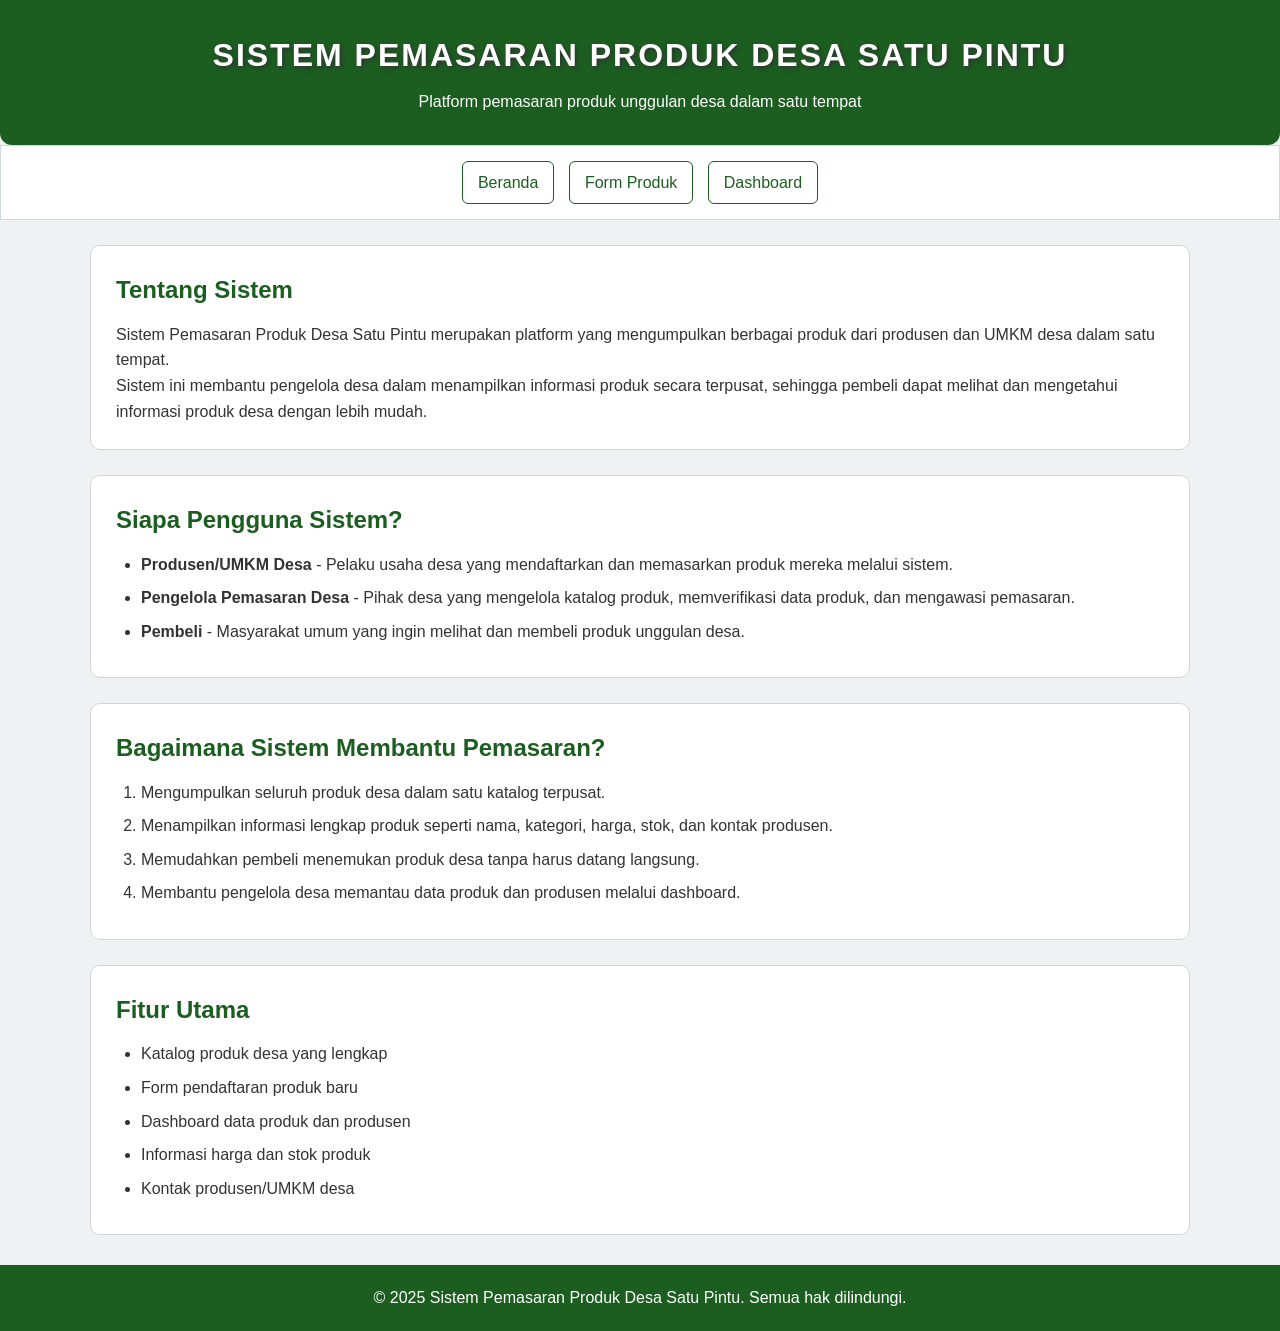
==== index.html @ f7556bd4 "lutfi memindahkan" ====
<!DOCTYPE html>
<html lang="id">

<head>
    <meta charset="UTF-8">
    <meta name="viewport" content="width=device-width, initial-scale=1.0">

    <title>Beranda - Sistem Pemasaran Produk Desa Satu Pintu</title>

    <!-- External CSS -->
    <link rel="stylesheet" href="style.css">
</head>

<body>

    <!-- HEADER -->
    <header>
        <h1>Sistem Pemasaran Produk Desa Satu Pintu</h1>
        <p>Platform pemasaran produk unggulan desa dalam satu tempat</p>
    </header>


    <!-- NAVIGASI -->
    <nav>
        <a href="index.html">Beranda</a>
        <a href="form_produk.html">Form Produk</a>
        <a href="dashboard.html">Dashboard</a>
    </nav>


    <!-- KONTEN -->
    <main>

        <!-- Tentang Sistem -->
        <section>
            <h2>Tentang Sistem</h2>

            <p>
                Sistem Pemasaran Produk Desa Satu Pintu merupakan platform
                yang mengumpulkan berbagai produk dari produsen dan UMKM desa
                dalam satu tempat.
            </p>

            <p>
                Sistem ini membantu pengelola desa dalam menampilkan informasi
                produk secara terpusat, sehingga pembeli dapat melihat dan
                mengetahui informasi produk desa dengan lebih mudah.
            </p>
        </section>


        <!-- Pengguna Sistem -->
        <section>
            <h2>Siapa Pengguna Sistem?</h2>

            <ul>
                <li>
                    <strong>Produsen/UMKM Desa</strong> -
                    Pelaku usaha desa yang mendaftarkan dan memasarkan
                    produk mereka melalui sistem.
                </li>

                <li>
                    <strong>Pengelola Pemasaran Desa</strong> -
                    Pihak desa yang mengelola katalog produk,
                    memverifikasi data produk, dan mengawasi pemasaran.
                </li>

                <li>
                    <strong>Pembeli</strong> -
                    Masyarakat umum yang ingin melihat dan membeli
                    produk unggulan desa.
                </li>
            </ul>
        </section>


        <!-- Cara Sistem Membantu -->
        <section>
            <h2>Bagaimana Sistem Membantu Pemasaran?</h2>

            <ol>
                <li>
                    Mengumpulkan seluruh produk desa dalam satu katalog
                    terpusat.
                </li>

                <li>
                    Menampilkan informasi lengkap produk seperti nama,
                    kategori, harga, stok, dan kontak produsen.
                </li>

                <li>
                    Memudahkan pembeli menemukan produk desa tanpa harus
                    datang langsung.
                </li>

                <li>
                    Membantu pengelola desa memantau data produk dan
                    produsen melalui dashboard.
                </li>
            </ol>
        </section>


        <!-- Fitur -->
        <section>
            <h2>Fitur Utama</h2>

            <ul>
                <li>Katalog produk desa yang lengkap</li>
                <li>Form pendaftaran produk baru</li>
                <li>Dashboard data produk dan produsen</li>
                <li>Informasi harga dan stok produk</li>
                <li>Kontak produsen/UMKM desa</li>
            </ul>
        </section>

    </main>


    <!-- FOOTER -->
    <footer>
        <p>
            &copy; 2025 Sistem Pemasaran Produk Desa Satu Pintu.
            Semua hak dilindungi.
        </p>
    </footer>

</body>

</html>
---- style.css ----
/* =========================
   CSS DASAR
   ========================= */

* {
    box-sizing: border-box;
    margin: 0;
    padding: 0;
}

body {
    background-color: #eef2f3;
    color: #333333;
    font-family: Arial, Helvetica, sans-serif;
    line-height: 1.6;
}

h1,
h2,
h3,
p,
a {
    font-family: Arial, Helvetica, sans-serif;
}


/* =========================
   HEADER
   ========================= */

header {
    background-color: #1b5e20;
    color: white;
    text-align: center;
    padding: 30px 20px;
    border-radius: 0 0 12px 12px;
}

header h1 {
    text-transform: uppercase;
    letter-spacing: 2px;
    text-shadow: 2px 2px 4px #333333;
    margin-bottom: 8px;
}

header p {
    font-size: 16px;
}


/* =========================
   NAVIGASI
   ========================= */

nav {
    background-color: white;
    text-align: center;
    padding: 15px;
    border: 1px solid #cfd8dc;
    margin-bottom: 20px;
}

nav a {
    color: #1b5e20;
    text-decoration: none;
    border: 1px solid #1b5e20;
    border-radius: 6px;
    padding: 8px 15px;
    margin: 0 5px;
    display: inline-block;
}

nav a:hover {
    background-color: #1b5e20;
    color: white;
}


/* =========================
   KONTEN UTAMA
   ========================= */

main {
    width: 90%;
    max-width: 1100px;
    margin: 25px auto;
}

section {
    background-color: white;
    padding: 25px;
    margin-bottom: 25px;
    border: 1px solid #d1d5db;
    border-radius: 10px;
}

section h2 {
    color: #1b5e20;
    margin-bottom: 12px;
}

section h3 {
    color: #2e7d32;
    margin-bottom: 5px;
}

ul,
ol {
    margin-left: 25px;
}

li {
    margin-bottom: 8px;
}


/* =========================
   FORM PRODUK
   ========================= */

.form-container {
    background-color: white;
    border: 2px solid #3b82f6;
    border-radius: 10px;
    padding: 25px;
}

fieldset {
    border: 1px solid #9ca3af;
    border-radius: 8px;
    padding: 20px;
    margin-bottom: 20px;
}

legend {
    font-weight: bold;
    color: #1b5e20;
    padding: 0 8px;
}

label {
    font-weight: bold;
    color: #374151;
}

.input-control {
    width: 100%;
    padding: 10px;
    border: 1px solid #9ca3af;
    border-radius: 6px;
    margin-top: 5px;
    font-family: Arial, Helvetica, sans-serif;
}

textarea.input-control {
    resize: vertical;
}

.input-control:focus {
    outline: none;
    border: 2px solid #3b82f6;
}

#btn-submit {
    background-color: #16a34a;
    border: none;
    color: white;
    padding: 10px 18px;
    text-transform: uppercase;
    border-radius: 6px;
    cursor: pointer;
    font-weight: bold;
}

#btn-submit:hover {
    background-color: #15803d;
}

button[type="reset"] {
    background-color: #6b7280;
    border: none;
    color: white;
    padding: 10px 18px;
    border-radius: 6px;
    cursor: pointer;
    margin-left: 8px;
}

button[type="reset"]:hover {
    background-color: #4b5563;
}


/* =========================
   DASHBOARD / TABEL
   ========================= */

.data-table {
    width: 100%;
    border-collapse: collapse;
    background-color: white;
}

table.data-table th,
table.data-table td {
    border-bottom: 1px solid #d1d5db;
    padding: 12px;
    text-align: left;
}

table.data-table th {
    background-color: #1e3a5f;
    color: white;
    text-transform: uppercase;
}

.data-table tbody tr:nth-child(even) {
    background-color: #f1f5f9;
}

.data-table tbody tr:hover {
    background-color: #e2e8f0;
}


/* =========================
   BADGE NILAI / STATUS
   ========================= */

.nilai-badge {
    display: inline-block;
    background-color: rgba(22, 163, 74, 0.15);
    color: #15803d;
    border: 1px solid #16a34a;
    border-radius: 20px;
    padding: 4px 10px;
    font-weight: bold;
}


/* =========================
   FOOTER
   ========================= */

footer {
    background-color: #1b5e20;
    color: white;
    text-align: center;
    padding: 20px;
    margin-top: 30px;
}
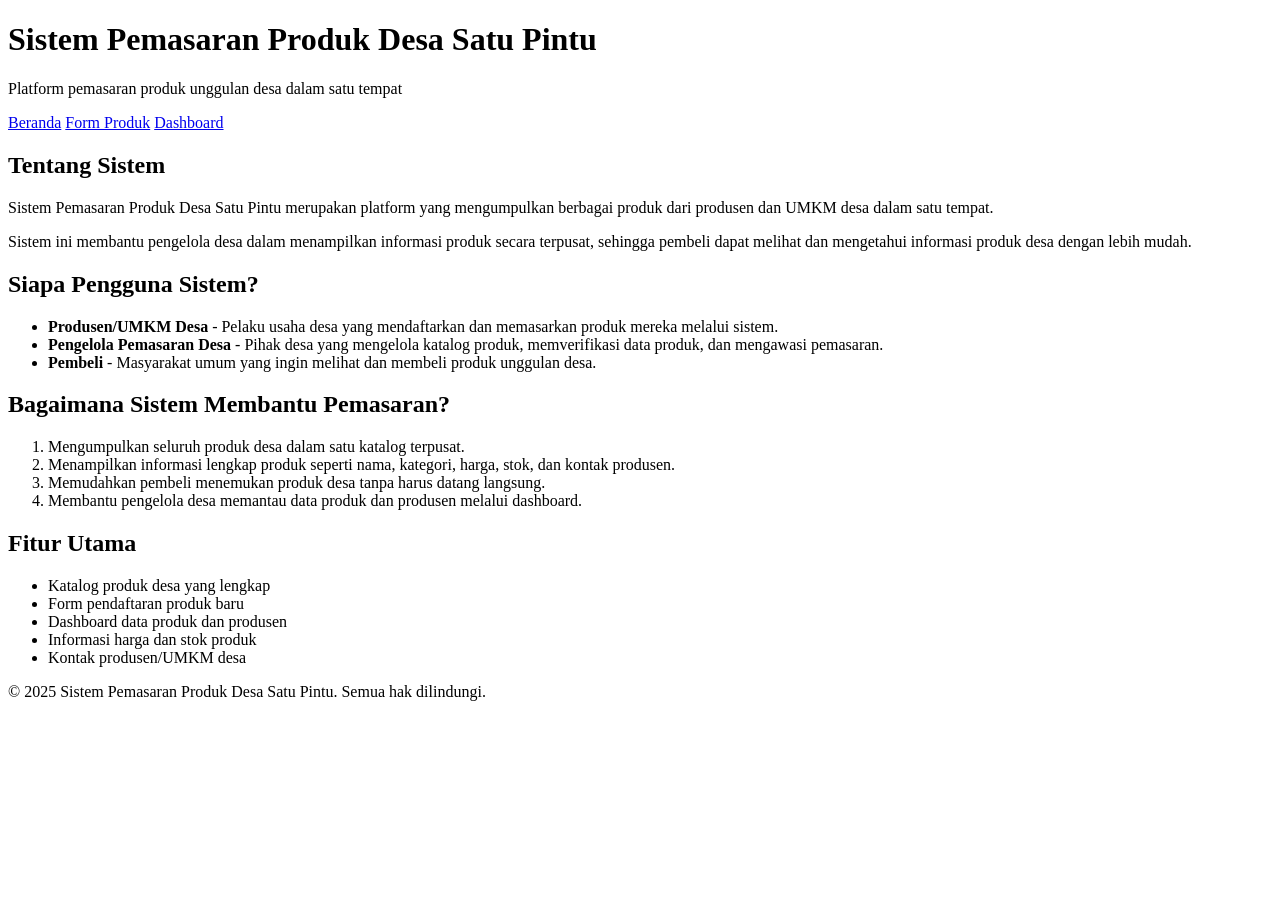
==== commit 4df4f472: "Mengubah tampilan" ====
--- a/index.html
+++ b/index.html
@@ -8,7 +8,7 @@
     <title>Beranda - Sistem Pemasaran Produk Desa Satu Pintu</title>
 
     <!-- External CSS -->
-    <link rel="stylesheet" href="style.css">
+    <link rel="stylesheet" href="style_updated.css">
 </head>
 
 <body>
